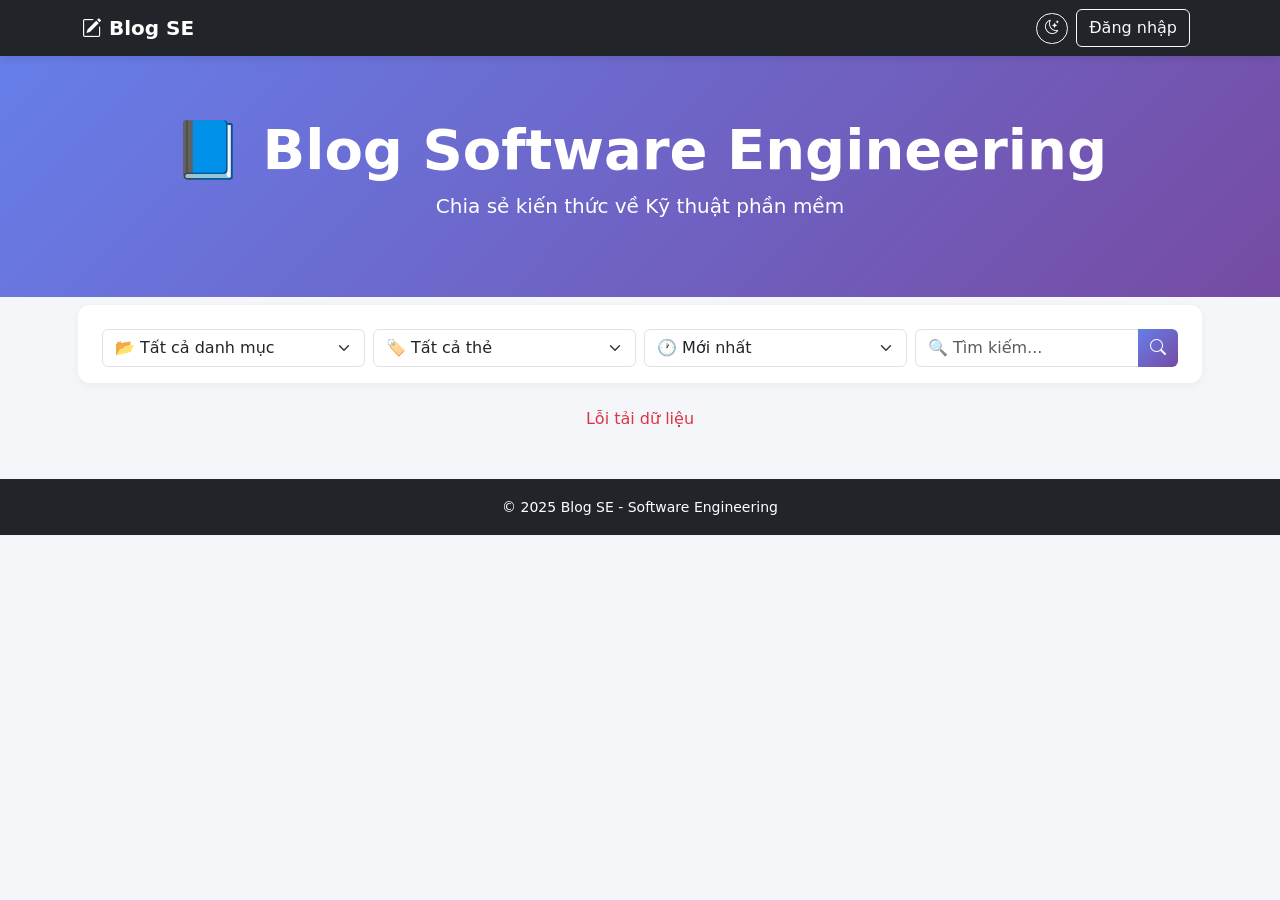
==== src/main/webapp/index.html @ 47fefaf0 "Initial commit" ====
<!DOCTYPE html>
<html lang="vi">

<head>
    <meta charset="UTF-8">
    <meta name="viewport" content="width=device-width, initial-scale=1.0">
    <title>Blog SE - Trang chủ</title>
    <link href="https://cdn.jsdelivr.net/npm/bootstrap@5.3.0/dist/css/bootstrap.min.css" rel="stylesheet">
    <link rel="stylesheet" href="https://cdn.jsdelivr.net/npm/bootstrap-icons@1.10.0/font/bootstrap-icons.css">
    <link rel="stylesheet" href="css/style.css">
</head>

<body>
    <!-- Navbar -->
    <nav class="navbar navbar-expand-lg navbar-dark bg-dark">
        <div class="container">
            <a class="navbar-brand fw-bold" href="index.html"><i class="bi bi-pencil-square"></i> Blog SE</a>
            <div class="d-flex align-items-center">
                <span id="userInfo" class="text-white me-2 d-none"></span>
                <button class="btn btn-outline-light btn-sm me-2" onclick="toggleTheme()"><i
                        class="bi bi-moon-stars"></i></button>
                <a href="#" class="btn btn-outline-light me-2" id="loginBtn"
                    onclick="window.location.href='login.html'">Đăng nhập</a>
                <a href="#" class="btn btn-danger d-none" id="logoutBtn" onclick="logout()">Đăng xuất</a>
                <a href="dashboard.html" class="btn btn-light ms-2 d-none" id="dashboardBtn">Dashboard</a>
            </div>
        </div>
    </nav>

    <!-- Hero -->
    <section class="hero text-center">
        <div class="container">
            <h1 class="display-4 fw-bold">📘 Blog Software Engineering</h1>
            <p class="lead">Chia sẻ kiến thức về Kỹ thuật phần mềm</p>
        </div>
    </section>

    <!-- Bộ lọc -->
    <div class="container mt-3">
        <div class="filter-section row g-2">
            <div class="col-md-3">
                <select id="filterCategory" class="form-select" onchange="loadPosts()">
                    <option value="">📂 Tất cả danh mục</option>
                </select>
            </div>
            <div class="col-md-3">
                <select id="filterTag" class="form-select" onchange="loadPosts()">
                    <option value="">🏷️ Tất cả thẻ</option>
                </select>
            </div>
            <div class="col-md-3">
                <select id="filterSort" class="form-select" onchange="loadPosts()">
                    <option value="newest">🕐 Mới nhất</option>
                    <option value="most_viewed">👁️ Lượt xem</option>
                    <option value="most_liked">❤️ Lượt thích</option>
                    <option value="most_commented">💬 Bình luận</option>
                </select>
            </div>
            <div class="col-md-3">
                <div class="input-group">
                    <input type="text" id="searchInput" class="form-control" placeholder="🔍 Tìm kiếm..."
                        onkeyup="if(event.key==='Enter') loadPosts()">
                    <button class="btn btn-primary" onclick="loadPosts()"><i class="bi bi-search"></i></button>
                </div>
            </div>
        </div>
    </div>

    <!-- Danh sách bài viết -->
    <div class="container mt-4">
        <div id="postList" class="row g-4">
            <div class="col-12 text-center text-muted">Đang tải bài viết...</div>
        </div>
    </div>

    <!-- Footer -->
    <footer class="bg-dark text-white text-center py-3 mt-5">
        <small>&copy; 2025 Blog SE - Software Engineering</small>
    </footer>

    <script src="https://cdn.jsdelivr.net/npm/bootstrap@5.3.0/dist/js/bootstrap.bundle.min.js"></script>
    <script src="js/app.js"></script>
    <script>
        let currentUser = null;

        function updateUI(user) {
            const info = document.getElementById('userInfo');
            const login = document.getElementById('loginBtn');
            const logout = document.getElementById('logoutBtn');
            const dash = document.getElementById('dashboardBtn');
            if (user) {
                info.textContent = '👤 ' + user.fullName;
                info.classList.remove('d-none');
                login.classList.add('d-none');
                logout.classList.remove('d-none');
                dash.classList.remove('d-none');
            } else {
                info.classList.add('d-none');
                login.classList.remove('d-none');
                logout.classList.add('d-none');
                dash.classList.add('d-none');
            }
        }

        async function checkLogin() {
            try {
                const res = await callApi('GET', '/current-user');
                if (res.success) {
                    currentUser = res.user;
                    updateUI(currentUser);
                } else {
                    updateUI(null);
                }
            } catch (e) { updateUI(null); }
        }

        async function loadPosts() {
            const keyword = document.getElementById('searchInput').value.trim();
            const categoryId = document.getElementById('filterCategory').value;
            const tagId = document.getElementById('filterTag').value;
            const sort = document.getElementById('filterSort').value;

            let url = '/posts?action=filter';
            if (keyword) url += '&keyword=' + encodeURIComponent(keyword);
            if (categoryId) url += '&categoryId=' + categoryId;
            if (tagId) url += '&tagId=' + tagId;
            if (sort) url += '&sort=' + sort;

            try {
                const posts = await callApi('GET', url);
                const container = document.getElementById('postList');
                if (!posts || posts.length === 0) {
                    container.innerHTML = '<div class="col-12 text-center text-muted">Chưa có bài viết nào.</div>';
                    return;
                }
                container.innerHTML = posts.map(p => `
                    <div class="col-md-4">
                        <div class="card h-100">
                            <div class="card-body">
                                <span class="badge bg-primary badge-custom">${p.categoryName || 'Chung'}</span>
                                <h5 class="card-title mt-2">${p.title}</h5>
                                <p class="card-text text-muted small">${p.summary || ''}</p>
                                <div class="d-flex justify-content-between align-items-center mt-3">
                                    <div class="post-meta">
                                        <span class="me-2">❤️ ${p.likeCount || 0}</span>
                                        <span>💬 ${p.commentCount || 0}</span>
                                        <span class="ms-2"><i class="bi bi-eye"></i> ${p.viewCount || 0}</span>
                                    </div>
                                    <a href="post-detail.html?id=${p.postId}" target="_blank" class="btn btn-sm btn-outline-primary rounded-pill">Đọc</a>
                                </div>
                            </div>
                            <div class="card-footer bg-transparent text-muted small">
                                <i class="bi bi-person"></i> ${p.authorName} | ${formatDate(p.createdAt)}
                            </div>
                        </div>
                    </div>
                `).join('');
            } catch (err) {
                document.getElementById('postList').innerHTML = '<div class="col-12 text-center text-danger">Lỗi tải dữ liệu</div>';
            }
        }

        async function loadFilters() {
            try {
                const cats = await callApi('GET', '/categories');
                const catSel = document.getElementById('filterCategory');
                if (cats) cats.forEach(c => {
                    const opt = document.createElement('option');
                    opt.value = c.categoryId;
                    opt.textContent = c.categoryName;
                    catSel.appendChild(opt);
                });
                const tags = await callApi('GET', '/tags');
                const tagSel = document.getElementById('filterTag');
                if (tags) tags.forEach(t => {
                    const opt = document.createElement('option');
                    opt.value = t.tagId;
                    opt.textContent = '#' + t.tagName;
                    tagSel.appendChild(opt);
                });
            } catch (e) { console.warn('Filter load error', e); }
        }

        async function logout() {
            await callApi('POST', '/logout');
            currentUser = null;
            updateUI(null);
            window.location.reload();
        }

        document.addEventListener('DOMContentLoaded', function () {
            loadTheme();
            checkLogin();
            loadFilters();
            loadPosts();
        });
    </script>
</body>

</html>
---- src/main/webapp/css/style.css ----
/* ===== RESET & BASE ===== */
* {
    box-sizing: border-box;
    margin: 0;
    padding: 0;
}

body {
    font-family: 'Segoe UI', system-ui, -apple-system, sans-serif;
    background: #f4f6f9;
    color: #1a1a2e;
    transition: background 0.3s ease, color 0.3s ease;
}

a {
    text-decoration: none;
}

/* ===== DARK THEME CẢI TIẾN ===== */
body.dark-theme {
    background: #0d0d1a;
    color: #e8e8e8;
}

body.dark-theme .card,
body.dark-theme .filter-section,
body.dark-theme .sidebar,
body.dark-theme .form-control,
body.dark-theme .list-group-item,
body.dark-theme .modal-content,
body.dark-theme .login-card {
    background: #1a1a2e;
    color: #e8e8e8;
    border-color: #2a2a4a;
}

body.dark-theme .card-footer {
    background: #12121f;
    border-color: #2a2a4a;
}

body.dark-theme .navbar {
    background: #0a0a15 !important;
    border-bottom: 1px solid #2a2a4a;
}

body.dark-theme .text-muted {
    color: #a0a0b8 !important;
}

body.dark-theme .btn-outline-light {
    color: #ccc;
    border-color: #444;
}

body.dark-theme .btn-outline-light:hover {
    background: #333;
    color: #fff;
}

body.dark-theme .table {
    color: #e8e8e8;
}

body.dark-theme .table-striped>tbody>tr:nth-of-type(odd) {
    background: #14142a;
}

body.dark-theme .table-hover>tbody>tr:hover {
    background: #1e1e3a;
}

body.dark-theme .form-control {
    background: #14142a;
    color: #e8e8e8;
    border-color: #2a2a4a;
}

body.dark-theme .form-control:focus {
    background: #1a1a2e;
    border-color: #667eea;
    box-shadow: 0 0 0 0.2rem rgba(102, 126, 234, 0.25);
}

body.dark-theme .nav-link {
    color: #b0b0c8;
}

body.dark-theme .nav-link:hover {
    background: #2a2a4a;
    color: #fff;
}

body.dark-theme .nav-link.active {
    background: #667eea;
    color: white !important;
}

body.dark-theme .dropdown-menu {
    background: #1a1a2e;
    border-color: #2a2a4a;
}

body.dark-theme .dropdown-item {
    color: #e8e8e8;
}

body.dark-theme .dropdown-item:hover {
    background: #2a2a4a;
}

body.dark-theme .border-bottom {
    border-color: #2a2a4a !important;
}

body.dark-theme .comment-box {
    background: #14142a;
}

/* ===== NAVBAR ===== */
.navbar {
    box-shadow: 0 2px 10px rgba(0, 0, 0, 0.1);
}

.navbar-brand {
    font-weight: 700;
}

/* ===== HERO ===== */
.hero {
    background: linear-gradient(135deg, #667eea 0%, #764ba2 100%);
    color: white;
    padding: 60px 0;
}

/* ===== CARDS ===== */
.card {
    transition: transform 0.2s, box-shadow 0.2s;
    border: none;
    border-radius: 12px;
    box-shadow: 0 2px 10px rgba(0, 0, 0, 0.05);
    background: white;
}

.card:hover {
    transform: translateY(-4px);
    box-shadow: 0 8px 25px rgba(0, 0, 0, 0.12);
}

/* ===== FILTER SECTION ===== */
.filter-section {
    background: white;
    padding: 16px 20px;
    border-radius: 12px;
    box-shadow: 0 2px 8px rgba(0, 0, 0, 0.05);
    margin-bottom: 20px;
}

/* ===== SIDEBAR ===== */
.sidebar {
    background: white;
    min-height: 100vh;
    box-shadow: 2px 0 10px rgba(0, 0, 0, 0.05);
    padding: 20px 0;
}

.nav-link {
    border-radius: 8px;
    padding: 10px 16px;
    margin: 2px 12px;
    transition: 0.2s;
    color: #555;
}

.nav-link:hover {
    background: #e9ecef;
    color: #1a1a2e;
}

.nav-link.active {
    background: #667eea;
    color: white !important;
}

/* ===== BUTTONS ===== */
.btn-primary {
    background: linear-gradient(135deg, #667eea, #764ba2);
    border: none;
    transition: all 0.3s;
}

.btn-primary:hover {
    transform: scale(1.02);
    box-shadow: 0 8px 20px rgba(102, 126, 234, 0.4);
}

.btn-outline-primary {
    border-radius: 20px;
}

.btn-sm {
    border-radius: 20px;
}

/* ===== LOGIN CARD ===== */
.login-card {
    background: white;
    border-radius: 24px;
    padding: 48px;
    max-width: 440px;
    margin: 0 auto;
    box-shadow: 0 30px 80px rgba(0, 0, 0, 0.3);
    animation: fadeInUp 0.6s ease;
}

@keyframes fadeInUp {
    from {
        opacity: 0;
        transform: translateY(30px);
    }

    to {
        opacity: 1;
        transform: translateY(0);
    }
}

/* ===== BADGE ===== */
.badge-custom {
    font-size: 0.7rem;
    padding: 0.4rem 0.8rem;
}

/* ===== POST META ===== */
.post-meta {
    font-size: 0.85rem;
    color: #6c757d;
}

/* ===== COMMENTS ===== */
.comment-box {
    background: #f1f3f5;
    border-radius: 12px;
    padding: 12px 16px;
    margin-bottom: 8px;
}

/* ===== LIKE BUTTON ===== */
.like-btn {
    cursor: pointer;
    transition: 0.2s;
    border-radius: 30px;
}

.like-btn:hover {
    transform: scale(1.05);
}

/* ===== TOAST ===== */
.toast-container {
    position: fixed;
    bottom: 20px;
    right: 20px;
    z-index: 9999;
}

/* ===== RESPONSIVE ===== */
@media (max-width: 768px) {
    .sidebar {
        min-height: auto;
    }

    .login-card {
        padding: 30px;
        margin: 20px;
    }

    .hero {
        padding: 40px 0;
    }
}
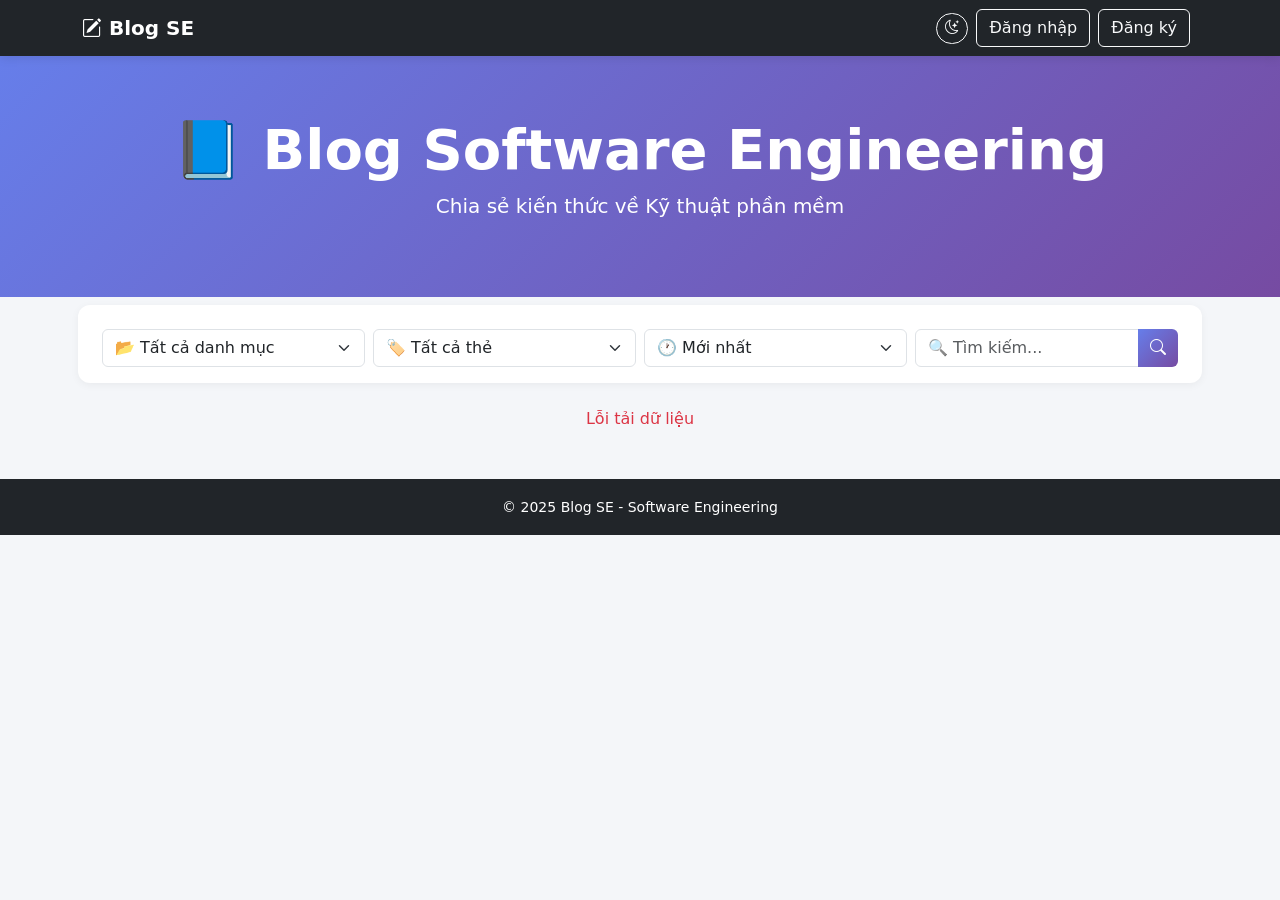
==== commit 1f3c7493: "Sửa lỗi" ====
--- a/src/main/webapp/index.html
+++ b/src/main/webapp/index.html
@@ -21,6 +21,8 @@
                         class="bi bi-moon-stars"></i></button>
                 <a href="#" class="btn btn-outline-light me-2" id="loginBtn"
                     onclick="window.location.href='login.html'">Đăng nhập</a>
+                <a href="#" class="btn btn-outline-light me-2" id="registerBtn"
+                    onclick="window.location.href='register.html'">Đăng ký</a>
                 <a href="#" class="btn btn-danger d-none" id="logoutBtn" onclick="logout()">Đăng xuất</a>
                 <a href="dashboard.html" class="btn btn-light ms-2 d-none" id="dashboardBtn">Dashboard</a>
             </div>
@@ -86,17 +88,20 @@
         function updateUI(user) {
             const info = document.getElementById('userInfo');
             const login = document.getElementById('loginBtn');
+            const register = document.getElementById('registerBtn');
             const logout = document.getElementById('logoutBtn');
             const dash = document.getElementById('dashboardBtn');
             if (user) {
                 info.textContent = '👤 ' + user.fullName;
                 info.classList.remove('d-none');
                 login.classList.add('d-none');
+                if (register) register.classList.add('d-none');
                 logout.classList.remove('d-none');
                 dash.classList.remove('d-none');
             } else {
                 info.classList.add('d-none');
                 login.classList.remove('d-none');
+                if (register) register.classList.remove('d-none');
                 logout.classList.add('d-none');
                 dash.classList.add('d-none');
             }
--- a/src/main/webapp/css/style.css
+++ b/src/main/webapp/css/style.css
@@ -16,32 +16,56 @@
     text-decoration: none;
 }
 
+/* ===== VARIABLES (áp dụng cho theme) ===== */
+:root {
+    --primary-color: #667eea;
+    --bg-color: #f4f6f9;
+    --text-color: #1a1a2e;
+    --card-bg: #ffffff;
+    --border-color: #e0e0e0;
+    --input-bg: #ffffff;
+    --nav-bg: #1a1a2e;
+    --hover-bg: #e9ecef;
+}
+
+body.dark-theme {
+    --bg-color: #0d0d1a;
+    --text-color: #e8e8e8;
+    --card-bg: #1a1a2e;
+    --border-color: #2a2a4a;
+    --input-bg: #14142a;
+    --hover-bg: #2a2a4a;
+    --nav-bg: #0a0a15;
+}
+
+body {
+    background: var(--bg-color);
+    color: var(--text-color);
+}
+
 /* ===== DARK THEME CẢI TIẾN ===== */
-body.dark-theme {
-    background: #0d0d1a;
-    color: #e8e8e8;
-}
-
 body.dark-theme .card,
 body.dark-theme .filter-section,
 body.dark-theme .sidebar,
 body.dark-theme .form-control,
 body.dark-theme .list-group-item,
 body.dark-theme .modal-content,
-body.dark-theme .login-card {
-    background: #1a1a2e;
-    color: #e8e8e8;
-    border-color: #2a2a4a;
+body.dark-theme .login-card,
+body.dark-theme .comment-box,
+body.dark-theme .dropdown-menu {
+    background: var(--card-bg);
+    color: var(--text-color);
+    border-color: var(--border-color);
 }
 
 body.dark-theme .card-footer {
     background: #12121f;
-    border-color: #2a2a4a;
+    border-color: var(--border-color);
 }
 
 body.dark-theme .navbar {
-    background: #0a0a15 !important;
-    border-bottom: 1px solid #2a2a4a;
+    background: var(--nav-bg) !important;
+    border-bottom: 1px solid var(--border-color);
 }
 
 body.dark-theme .text-muted {
@@ -59,7 +83,7 @@
 }
 
 body.dark-theme .table {
-    color: #e8e8e8;
+    color: var(--text-color);
 }
 
 body.dark-theme .table-striped>tbody>tr:nth-of-type(odd) {
@@ -71,14 +95,14 @@
 }
 
 body.dark-theme .form-control {
-    background: #14142a;
-    color: #e8e8e8;
-    border-color: #2a2a4a;
+    background: var(--input-bg);
+    color: var(--text-color);
+    border-color: var(--border-color);
 }
 
 body.dark-theme .form-control:focus {
     background: #1a1a2e;
-    border-color: #667eea;
+    border-color: var(--primary-color);
     box-shadow: 0 0 0 0.2rem rgba(102, 126, 234, 0.25);
 }
 
@@ -87,30 +111,25 @@
 }
 
 body.dark-theme .nav-link:hover {
-    background: #2a2a4a;
+    background: var(--hover-bg);
     color: #fff;
 }
 
 body.dark-theme .nav-link.active {
-    background: #667eea;
+    background: var(--primary-color);
     color: white !important;
 }
 
-body.dark-theme .dropdown-menu {
-    background: #1a1a2e;
-    border-color: #2a2a4a;
-}
-
 body.dark-theme .dropdown-item {
-    color: #e8e8e8;
+    color: var(--text-color);
 }
 
 body.dark-theme .dropdown-item:hover {
-    background: #2a2a4a;
+    background: var(--hover-bg);
 }
 
 body.dark-theme .border-bottom {
-    border-color: #2a2a4a !important;
+    border-color: var(--border-color) !important;
 }
 
 body.dark-theme .comment-box {
@@ -128,7 +147,7 @@
 
 /* ===== HERO ===== */
 .hero {
-    background: linear-gradient(135deg, #667eea 0%, #764ba2 100%);
+    background: linear-gradient(135deg, var(--primary-color) 0%, #764ba2 100%);
     color: white;
     padding: 60px 0;
 }
@@ -139,7 +158,8 @@
     border: none;
     border-radius: 12px;
     box-shadow: 0 2px 10px rgba(0, 0, 0, 0.05);
-    background: white;
+    background: var(--card-bg);
+    color: var(--text-color);
 }
 
 .card:hover {
@@ -149,7 +169,7 @@
 
 /* ===== FILTER SECTION ===== */
 .filter-section {
-    background: white;
+    background: var(--card-bg);
     padding: 16px 20px;
     border-radius: 12px;
     box-shadow: 0 2px 8px rgba(0, 0, 0, 0.05);
@@ -158,7 +178,7 @@
 
 /* ===== SIDEBAR ===== */
 .sidebar {
-    background: white;
+    background: var(--card-bg);
     min-height: 100vh;
     box-shadow: 2px 0 10px rgba(0, 0, 0, 0.05);
     padding: 20px 0;
@@ -169,24 +189,25 @@
     padding: 10px 16px;
     margin: 2px 12px;
     transition: 0.2s;
-    color: #555;
+    color: var(--text-color);
 }
 
 .nav-link:hover {
-    background: #e9ecef;
-    color: #1a1a2e;
+    background: var(--hover-bg);
+    color: var(--text-color);
 }
 
 .nav-link.active {
-    background: #667eea;
+    background: var(--primary-color);
     color: white !important;
 }
 
 /* ===== BUTTONS ===== */
 .btn-primary {
-    background: linear-gradient(135deg, #667eea, #764ba2);
+    background: linear-gradient(135deg, var(--primary-color), #764ba2);
     border: none;
     transition: all 0.3s;
+    color: white;
 }
 
 .btn-primary:hover {
@@ -204,13 +225,14 @@
 
 /* ===== LOGIN CARD ===== */
 .login-card {
-    background: white;
+    background: var(--card-bg);
     border-radius: 24px;
     padding: 48px;
     max-width: 440px;
     margin: 0 auto;
     box-shadow: 0 30px 80px rgba(0, 0, 0, 0.3);
     animation: fadeInUp 0.6s ease;
+    color: var(--text-color);
 }
 
 @keyframes fadeInUp {
@@ -239,10 +261,17 @@
 
 /* ===== COMMENTS ===== */
 .comment-box {
-    background: #f1f3f5;
+    background: var(--card-bg);
     border-radius: 12px;
     padding: 12px 16px;
     margin-bottom: 8px;
+    border: 1px solid var(--border-color);
+}
+
+.comment-reply {
+    margin-left: 40px;
+    border-left: 3px solid var(--primary-color);
+    padding-left: 16px;
 }
 
 /* ===== LIKE BUTTON ===== */
@@ -278,4 +307,42 @@
     .hero {
         padding: 40px 0;
     }
+
+    .comment-reply {
+        margin-left: 20px;
+        padding-left: 12px;
+    }
+}
+
+/* ===== VIDEO/IMAGE CONTAINER ===== */
+.media-container {
+    max-width: 100%;
+    border-radius: 12px;
+    overflow: hidden;
+    margin: 12px 0;
+}
+
+.media-container img {
+    max-width: 100%;
+    height: auto;
+    border-radius: 12px;
+}
+
+.media-container iframe {
+    width: 100%;
+    height: 400px;
+    border-radius: 12px;
+    border: none;
+}
+
+/* ===== DARK THEME MEDIA ===== */
+body.dark-theme .media-container iframe {
+    background: #1a1a2e;
+}
+
+/* ===== COMMENTS COUNT ===== */
+.comment-count {
+    font-size: 0.85rem;
+    color: #6c757d;
+    margin-left: 8px;
 }
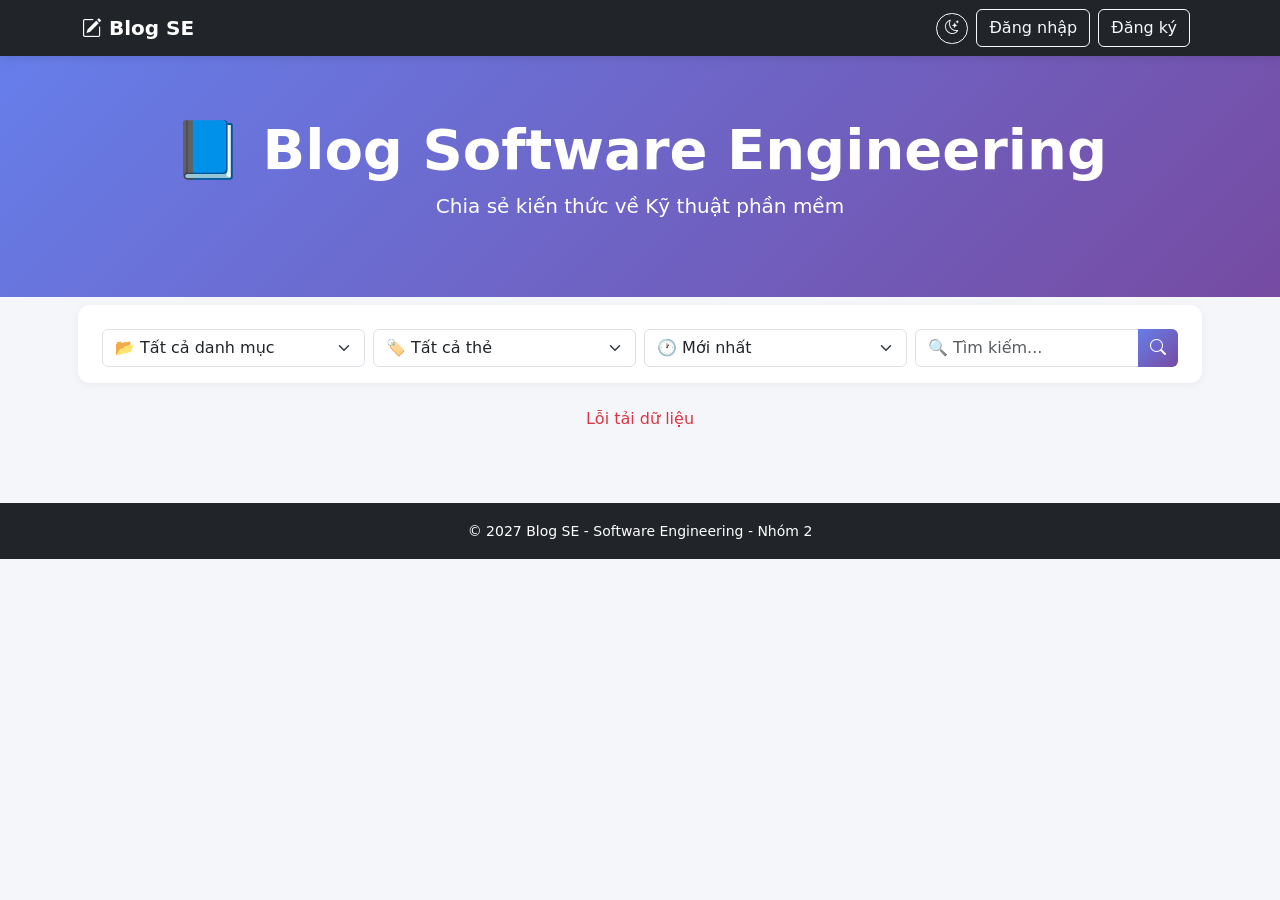
==== commit 500ea31a: "Sửa lại logic dao diện" ====
--- a/src/main/webapp/index.html
+++ b/src/main/webapp/index.html
@@ -16,15 +16,17 @@
         <div class="container">
             <a class="navbar-brand fw-bold" href="index.html"><i class="bi bi-pencil-square"></i> Blog SE</a>
             <div class="d-flex align-items-center">
+                <img id="avatarImg" src="https://ui-avatars.com/api/?name=User&background=667eea&color=fff&size=32"
+                    class="rounded-circle me-2" style="width:32px;height:32px;object-fit:cover;display:none;">
                 <span id="userInfo" class="text-white me-2 d-none"></span>
                 <button class="btn btn-outline-light btn-sm me-2" onclick="toggleTheme()"><i
                         class="bi bi-moon-stars"></i></button>
-                <a href="#" class="btn btn-outline-light me-2" id="loginBtn"
+                <a href="#" id="loginBtn" class="btn btn-outline-light me-2"
                     onclick="window.location.href='login.html'">Đăng nhập</a>
-                <a href="#" class="btn btn-outline-light me-2" id="registerBtn"
+                <a href="#" id="registerBtn" class="btn btn-outline-light me-2"
                     onclick="window.location.href='register.html'">Đăng ký</a>
-                <a href="#" class="btn btn-danger d-none" id="logoutBtn" onclick="logout()">Đăng xuất</a>
-                <a href="dashboard.html" class="btn btn-light ms-2 d-none" id="dashboardBtn">Dashboard</a>
+                <a href="#" id="logoutBtn" class="btn btn-danger d-none" onclick="logout()">Đăng xuất</a>
+                <a href="dashboard.html" id="dashboardBtn" class="btn btn-light ms-2 d-none">Dashboard</a>
             </div>
         </div>
     </nav>
@@ -41,17 +43,17 @@
     <div class="container mt-3">
         <div class="filter-section row g-2">
             <div class="col-md-3">
-                <select id="filterCategory" class="form-select" onchange="loadPosts()">
+                <select id="filterCategory" class="form-select" onchange="loadPosts(1)">
                     <option value="">📂 Tất cả danh mục</option>
                 </select>
             </div>
             <div class="col-md-3">
-                <select id="filterTag" class="form-select" onchange="loadPosts()">
+                <select id="filterTag" class="form-select" onchange="loadPosts(1)">
                     <option value="">🏷️ Tất cả thẻ</option>
                 </select>
             </div>
             <div class="col-md-3">
-                <select id="filterSort" class="form-select" onchange="loadPosts()">
+                <select id="filterSort" class="form-select" onchange="loadPosts(1)">
                     <option value="newest">🕐 Mới nhất</option>
                     <option value="most_viewed">👁️ Lượt xem</option>
                     <option value="most_liked">❤️ Lượt thích</option>
@@ -61,8 +63,8 @@
             <div class="col-md-3">
                 <div class="input-group">
                     <input type="text" id="searchInput" class="form-control" placeholder="🔍 Tìm kiếm..."
-                        onkeyup="if(event.key==='Enter') loadPosts()">
-                    <button class="btn btn-primary" onclick="loadPosts()"><i class="bi bi-search"></i></button>
+                        onkeyup="if(event.key==='Enter') loadPosts(1)">
+                    <button class="btn btn-primary" onclick="loadPosts(1)"><i class="bi bi-search"></i></button>
                 </div>
             </div>
         </div>
@@ -73,39 +75,21 @@
         <div id="postList" class="row g-4">
             <div class="col-12 text-center text-muted">Đang tải bài viết...</div>
         </div>
+        <!-- Phân trang -->
+        <div id="paginationContainer" class="d-flex justify-content-center mt-4"></div>
     </div>
 
     <!-- Footer -->
     <footer class="bg-dark text-white text-center py-3 mt-5">
-        <small>&copy; 2025 Blog SE - Software Engineering</small>
+        <small>&copy; 2027 Blog SE - Software Engineering - Nhóm 2</small>
     </footer>
 
     <script src="https://cdn.jsdelivr.net/npm/bootstrap@5.3.0/dist/js/bootstrap.bundle.min.js"></script>
     <script src="js/app.js"></script>
     <script>
         let currentUser = null;
-
-        function updateUI(user) {
-            const info = document.getElementById('userInfo');
-            const login = document.getElementById('loginBtn');
-            const register = document.getElementById('registerBtn');
-            const logout = document.getElementById('logoutBtn');
-            const dash = document.getElementById('dashboardBtn');
-            if (user) {
-                info.textContent = '👤 ' + user.fullName;
-                info.classList.remove('d-none');
-                login.classList.add('d-none');
-                if (register) register.classList.add('d-none');
-                logout.classList.remove('d-none');
-                dash.classList.remove('d-none');
-            } else {
-                info.classList.add('d-none');
-                login.classList.remove('d-none');
-                if (register) register.classList.remove('d-none');
-                logout.classList.add('d-none');
-                dash.classList.add('d-none');
-            }
-        }
+        let currentPage = 1;
+        const limit = 9;
 
         async function checkLogin() {
             try {
@@ -119,47 +103,68 @@
             } catch (e) { updateUI(null); }
         }
 
-        async function loadPosts() {
+        async function loadPosts(page = 1) {
+            currentPage = page;
             const keyword = document.getElementById('searchInput').value.trim();
             const categoryId = document.getElementById('filterCategory').value;
             const tagId = document.getElementById('filterTag').value;
             const sort = document.getElementById('filterSort').value;
 
-            let url = '/posts?action=filter';
+            let url = '/posts?action=filter&page=' + page + '&limit=' + limit;
             if (keyword) url += '&keyword=' + encodeURIComponent(keyword);
             if (categoryId) url += '&categoryId=' + categoryId;
             if (tagId) url += '&tagId=' + tagId;
             if (sort) url += '&sort=' + sort;
 
             try {
-                const posts = await callApi('GET', url);
+                const result = await callApi('GET', url);
+                const posts = result.posts || [];
+                const total = result.total || 0;
+                const totalPages = result.totalPages || 1;
+
                 const container = document.getElementById('postList');
-                if (!posts || posts.length === 0) {
+                if (posts.length === 0) {
                     container.innerHTML = '<div class="col-12 text-center text-muted">Chưa có bài viết nào.</div>';
-                    return;
+                } else {
+                    container.innerHTML = posts.map(p => `
+                        <div class="col-md-4">
+                            <a href="post-detail.html?id=${p.postId}" class="text-decoration-none text-dark">
+                                <div class="card h-100">
+                                    <div class="card-body">
+                                        <span class="badge bg-primary badge-custom">${p.categoryName || 'Chung'}</span>
+                                        <h5 class="card-title mt-2">${p.title}</h5>
+                                        <p class="card-text text-muted small">${p.summary || ''}</p>
+                                        <div class="d-flex justify-content-between align-items-center mt-3">
+                                            <div class="post-meta">
+                                                <span class="me-2">❤️ ${p.likeCount || 0}</span>
+                                                <span>💬 ${p.commentCount || 0}</span>
+                                                <span class="ms-2"><i class="bi bi-eye"></i> ${p.viewCount || 0}</span>
+                                            </div>
+                                        </div>
+                                    </div>
+                                    <div class="card-footer bg-transparent text-muted small">
+                                        <i class="bi bi-person"></i> ${p.authorName} | ${formatDate(p.createdAt)}
+                                    </div>
+                                </div>
+                            </a>
+                        </div>
+                    `).join('');
                 }
-                container.innerHTML = posts.map(p => `
-                    <div class="col-md-4">
-                        <div class="card h-100">
-                            <div class="card-body">
-                                <span class="badge bg-primary badge-custom">${p.categoryName || 'Chung'}</span>
-                                <h5 class="card-title mt-2">${p.title}</h5>
-                                <p class="card-text text-muted small">${p.summary || ''}</p>
-                                <div class="d-flex justify-content-between align-items-center mt-3">
-                                    <div class="post-meta">
-                                        <span class="me-2">❤️ ${p.likeCount || 0}</span>
-                                        <span>💬 ${p.commentCount || 0}</span>
-                                        <span class="ms-2"><i class="bi bi-eye"></i> ${p.viewCount || 0}</span>
-                                    </div>
-                                    <a href="post-detail.html?id=${p.postId}" target="_blank" class="btn btn-sm btn-outline-primary rounded-pill">Đọc</a>
-                                </div>
-                            </div>
-                            <div class="card-footer bg-transparent text-muted small">
-                                <i class="bi bi-person"></i> ${p.authorName} | ${formatDate(p.createdAt)}
-                            </div>
-                        </div>
-                    </div>
-                `).join('');
+
+                // Phân trang
+                const pagination = document.getElementById('paginationContainer');
+                if (totalPages > 1) {
+                    let html = '<ul class="pagination">';
+                    html += `<li class="page-item ${page <= 1 ? 'disabled' : ''}"><a class="page-link" href="#" onclick="loadPosts(${page - 1}); return false;">«</a></li>`;
+                    for (let i = 1; i <= totalPages; i++) {
+                        html += `<li class="page-item ${i === page ? 'active' : ''}"><a class="page-link" href="#" onclick="loadPosts(${i}); return false;">${i}</a></li>`;
+                    }
+                    html += `<li class="page-item ${page >= totalPages ? 'disabled' : ''}"><a class="page-link" href="#" onclick="loadPosts(${page + 1}); return false;">»</a></li>`;
+                    html += '</ul>';
+                    pagination.innerHTML = html;
+                } else {
+                    pagination.innerHTML = '';
+                }
             } catch (err) {
                 document.getElementById('postList').innerHTML = '<div class="col-12 text-center text-danger">Lỗi tải dữ liệu</div>';
             }
@@ -195,9 +200,10 @@
 
         document.addEventListener('DOMContentLoaded', function () {
             loadTheme();
+            applyGlobalSettings();
             checkLogin();
             loadFilters();
-            loadPosts();
+            loadPosts(1);
         });
     </script>
 </body>
--- a/src/main/webapp/css/style.css
+++ b/src/main/webapp/css/style.css
@@ -7,8 +7,8 @@
 
 body {
     font-family: 'Segoe UI', system-ui, -apple-system, sans-serif;
-    background: #f4f6f9;
-    color: #1a1a2e;
+    background: var(--bg-body, #f4f6f9);
+    color: var(--text-color, #1a1a2e);
     transition: background 0.3s ease, color 0.3s ease;
 }
 
@@ -16,10 +16,10 @@
     text-decoration: none;
 }
 
-/* ===== VARIABLES (áp dụng cho theme) ===== */
+/* ===== VARIABLES ===== */
 :root {
     --primary-color: #667eea;
-    --bg-color: #f4f6f9;
+    --bg-body: #f4f6f9;
     --text-color: #1a1a2e;
     --card-bg: #ffffff;
     --border-color: #e0e0e0;
@@ -29,17 +29,18 @@
 }
 
 body.dark-theme {
-    --bg-color: #0d0d1a;
+    --bg-body: #0d0d1a;
     --text-color: #e8e8e8;
     --card-bg: #1a1a2e;
     --border-color: #2a2a4a;
-    --input-bg: #14142a;
+    --input-bg: #ffffff;
+    /* Đảm bảo input luôn sáng ngay cả dark mode */
+    --nav-bg: #0a0a15;
     --hover-bg: #2a2a4a;
-    --nav-bg: #0a0a15;
 }
 
 body {
-    background: var(--bg-color);
+    background: var(--bg-body);
     color: var(--text-color);
 }
 
@@ -47,7 +48,6 @@
 body.dark-theme .card,
 body.dark-theme .filter-section,
 body.dark-theme .sidebar,
-body.dark-theme .form-control,
 body.dark-theme .list-group-item,
 body.dark-theme .modal-content,
 body.dark-theme .login-card,
@@ -58,6 +58,20 @@
     border-color: var(--border-color);
 }
 
+body.dark-theme .form-control {
+    background: var(--input-bg);
+    color: #1a1a2e;
+    /* Màu chữ tối để đọc trên nền trắng */
+    border-color: var(--border-color);
+}
+
+body.dark-theme .form-control:focus {
+    background: var(--input-bg);
+    color: #1a1a2e;
+    border-color: var(--primary-color);
+    box-shadow: 0 0 0 0.2rem rgba(102, 126, 234, 0.25);
+}
+
 body.dark-theme .card-footer {
     background: #12121f;
     border-color: var(--border-color);
@@ -92,18 +106,6 @@
 
 body.dark-theme .table-hover>tbody>tr:hover {
     background: #1e1e3a;
-}
-
-body.dark-theme .form-control {
-    background: var(--input-bg);
-    color: var(--text-color);
-    border-color: var(--border-color);
-}
-
-body.dark-theme .form-control:focus {
-    background: #1a1a2e;
-    border-color: var(--primary-color);
-    box-shadow: 0 0 0 0.2rem rgba(102, 126, 234, 0.25);
 }
 
 body.dark-theme .nav-link {
@@ -345,4 +347,21 @@
     font-size: 0.85rem;
     color: #6c757d;
     margin-left: 8px;
+}
+
+/* ===== AVATAR UPLOAD ===== */
+#avatarForm input[type="file"] {
+    font-size: 0.8rem;
+    padding: 4px;
+}
+
+#avatarForm .btn-sm {
+    font-size: 0.8rem;
+}
+
+/* ===== DROPDOWN ROLE ===== */
+select.form-select-sm {
+    font-size: 0.8rem;
+    padding: 2px 6px;
+    height: 30px;
 }
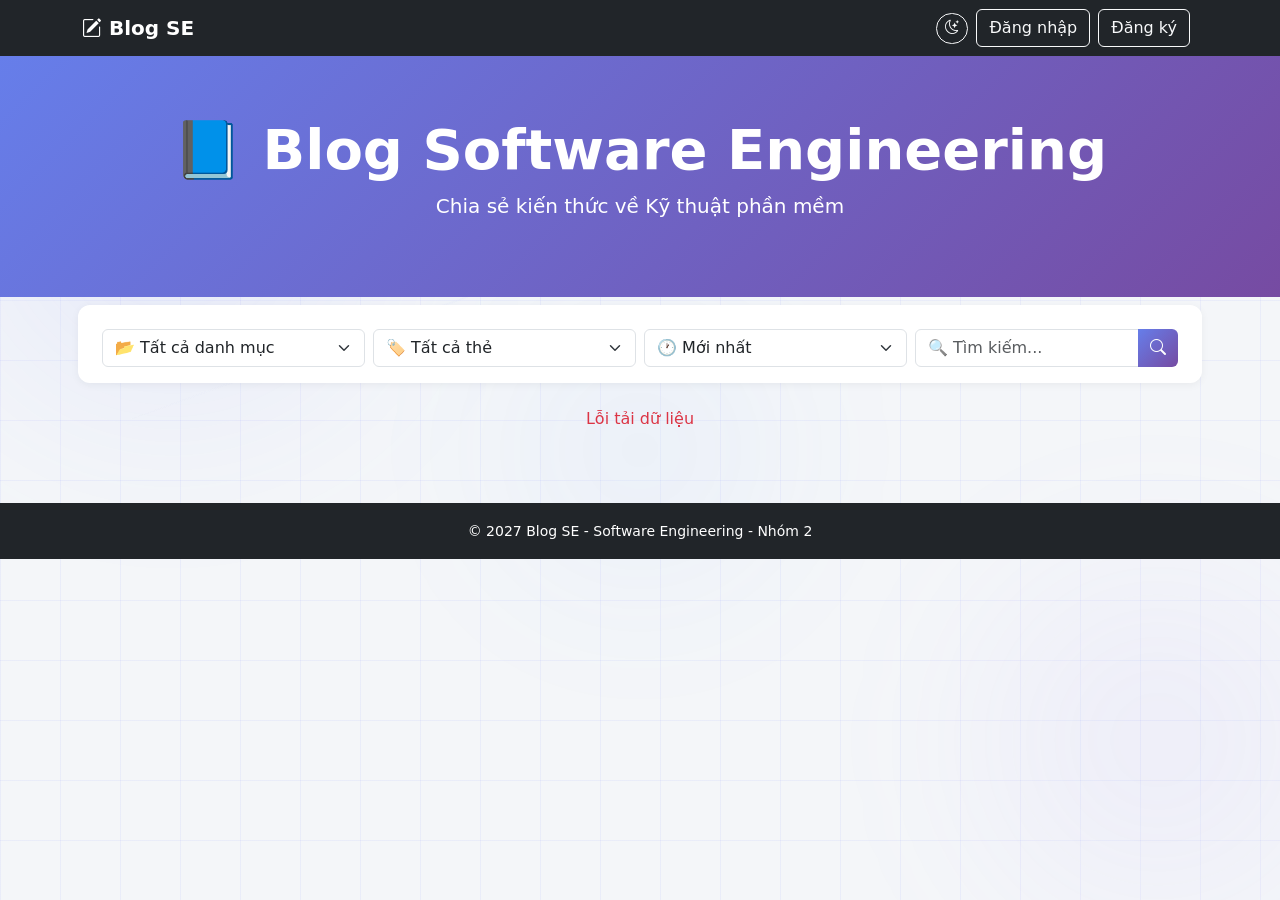
==== commit 8cf1fe7e: "Hot fix" ====
--- a/src/main/webapp/index.html
+++ b/src/main/webapp/index.html
@@ -27,15 +27,49 @@
                     onclick="window.location.href='register.html'">Đăng ký</a>
                 <a href="#" id="logoutBtn" class="btn btn-danger d-none" onclick="logout()">Đăng xuất</a>
                 <a href="dashboard.html" id="dashboardBtn" class="btn btn-light ms-2 d-none">Dashboard</a>
+                <a href="#" id="bookmarkBtn" class="btn btn-outline-light ms-2 d-none" onclick="loadBookmarks()"><i
+                        class="bi bi-bookmark"></i> Bài đã lưu</a>
+                <a href="#" id="supportBtn" class="btn btn-outline-light ms-2 d-none" data-bs-toggle="modal"
+                    data-bs-target="#supportModal"><i class="bi bi-headset"></i> Hỗ trợ</a>
             </div>
         </div>
     </nav>
+
+    <!-- Modal Hỗ trợ -->
+    <div class="modal fade" id="supportModal" tabindex="-1">
+        <div class="modal-dialog">
+            <div class="modal-content">
+                <div class="modal-header">
+                    <h5 class="modal-title">💬 Hỗ trợ</h5>
+                    <button type="button" class="btn-close" data-bs-dismiss="modal"></button>
+                </div>
+                <div class="modal-body">
+                    <form id="supportForm">
+                        <div class="mb-3">
+                            <label class="form-label">Nội dung</label>
+                            <textarea id="supportMessage" class="form-control" rows="4" placeholder="Nhập tin nhắn..."
+                                required></textarea>
+                        </div>
+                        <button type="submit" class="btn btn-primary">Gửi</button>
+                    </form>
+                </div>
+            </div>
+        </div>
+    </div>
 
     <!-- Hero -->
     <section class="hero text-center">
-        <div class="container">
-            <h1 class="display-4 fw-bold">📘 Blog Software Engineering</h1>
-            <p class="lead">Chia sẻ kiến thức về Kỹ thuật phần mềm</p>
+
+        <!-- Changelog / Add HDR Block - 02/08/2026 -->
+            <div class="container position-relative" style="z-index:2;">
+                <h1 class="display-4 fw-bold">📘 Blog Software Engineering</h1>
+                <p class="lead">
+                    Chia sẻ kiến thức về 
+                    <span class="hdr-block">Kỹ thuật phần mềm</span>
+                </p>
+            </div>
+        </section>
+
         </div>
     </section>
 
@@ -151,7 +185,6 @@
                     `).join('');
                 }
 
-                // Phân trang
                 const pagination = document.getElementById('paginationContainer');
                 if (totalPages > 1) {
                     let html = '<ul class="pagination">';
@@ -167,6 +200,39 @@
                 }
             } catch (err) {
                 document.getElementById('postList').innerHTML = '<div class="col-12 text-center text-danger">Lỗi tải dữ liệu</div>';
+            }
+        }
+
+        async function loadBookmarks() {
+            const posts = await callApi('GET', '/bookmarks?action=list');
+            const container = document.getElementById('postList');
+            document.getElementById('paginationContainer').innerHTML = '';
+            if (!posts || posts.length === 0) {
+                container.innerHTML = '<div class="col-12 text-center text-muted">Chưa có bài viết nào được lưu.</div>';
+            } else {
+                container.innerHTML = posts.map(p => `
+                    <div class="col-md-4">
+                        <a href="post-detail.html?id=${p.postId}" class="text-decoration-none text-dark">
+                            <div class="card h-100">
+                                <div class="card-body">
+                                    <span class="badge bg-primary badge-custom">${p.categoryName || 'Chung'}</span>
+                                    <h5 class="card-title mt-2">${p.title}</h5>
+                                    <p class="card-text text-muted small">${p.summary || ''}</p>
+                                    <div class="d-flex justify-content-between align-items-center mt-3">
+                                        <div class="post-meta">
+                                            <span class="me-2">❤️ ${p.likeCount || 0}</span>
+                                            <span>💬 ${p.commentCount || 0}</span>
+                                            <span class="ms-2"><i class="bi bi-eye"></i> ${p.viewCount || 0}</span>
+                                        </div>
+                                    </div>
+                                </div>
+                                <div class="card-footer bg-transparent text-muted small">
+                                    <i class="bi bi-person"></i> ${p.authorName} | ${formatDate(p.createdAt)}
+                                </div>
+                            </div>
+                        </a>
+                    </div>
+                `).join('');
             }
         }
 
@@ -191,6 +257,28 @@
             } catch (e) { console.warn('Filter load error', e); }
         }
 
+        // ---- Hỗ trợ ----
+        document.getElementById('supportForm').addEventListener('submit', async function (e) {
+            e.preventDefault();
+            const message = document.getElementById('supportMessage').value.trim();
+            if (!message) {
+                showToast('Vui lòng nhập nội dung', 'danger');
+                return;
+            }
+            try {
+                const result = await callApi('POST', '/support', { message });
+                if (result.success) {
+                    showToast('Đã gửi tin nhắn hỗ trợ', 'success');
+                    document.getElementById('supportMessage').value = '';
+                    bootstrap.Modal.getInstance(document.getElementById('supportModal')).hide();
+                } else {
+                    showToast(result.message || 'Lỗi gửi', 'danger');
+                }
+            } catch (e) {
+                showToast('Lỗi kết nối', 'danger');
+            }
+        });
+
         async function logout() {
             await callApi('POST', '/logout');
             currentUser = null;
--- a/src/main/webapp/css/style.css
+++ b/src/main/webapp/css/style.css
@@ -364,4 +364,139 @@
     font-size: 0.8rem;
     padding: 2px 6px;
     height: 30px;
-}+}
+
+
+/* Changelog: Nâng cấp giao diện -- 08/02/2026*/
+/* ===== ANIMATED BACKGROUND (áp dụng cho mọi trang) ===== */
+.bg-layer {
+    position: fixed;
+    inset: 0;
+    z-index: 0;
+    pointer-events: none;
+    overflow: hidden;
+}
+
+/* Các khối tròn gradient */
+.bg-layer .gradient-orb {
+    position: absolute;
+    border-radius: 50%;
+    filter: blur(80px);
+    opacity: 0.5;
+    animation: orbFloat 20s ease-in-out infinite alternate;
+}
+.bg-layer .gradient-orb:nth-child(1) {
+    width: 600px;
+    height: 600px;
+    background: radial-gradient(circle, rgba(108, 124, 255, 0.25), transparent 70%);
+    top: -10%;
+    left: -10%;
+    animation-duration: 25s;
+}
+.bg-layer .gradient-orb:nth-child(2) {
+    width: 500px;
+    height: 500px;
+    background: radial-gradient(circle, rgba(167, 139, 250, 0.2), transparent 70%);
+    bottom: -10%;
+    right: -10%;
+    animation-duration: 30s;
+    animation-delay: -5s;
+}
+.bg-layer .gradient-orb:nth-child(3) {
+    width: 400px;
+    height: 400px;
+    background: radial-gradient(circle, rgba(59, 130, 246, 0.15), transparent 70%);
+    top: 50%;
+    left: 50%;
+    transform: translate(-50%, -50%);
+    animation-duration: 35s;
+    animation-delay: -10s;
+}
+@keyframes orbFloat {
+    0% { transform: translate(0, 0) scale(1); }
+    33% { transform: translate(40px, -30px) scale(1.1); }
+    66% { transform: translate(-20px, 40px) scale(0.9); }
+    100% { transform: translate(30px, -10px) scale(1.05); }
+}
+
+/* Lưới (grid) */
+.bg-layer .grid-lines {
+    position: absolute;
+    inset: 0;
+    background-image:
+        linear-gradient(rgba(108, 124, 255, 0.07) 1px, transparent 1px),
+        linear-gradient(90deg, rgba(108, 124, 255, 0.07) 1px, transparent 1px);
+    background-size: 60px 60px;
+}
+
+/* Hạt sáng (sparkle) */
+.bg-layer .sparkle {
+    position: absolute;
+    width: 4px;
+    height: 4px;
+    background: #fff;
+    border-radius: 50%;
+    box-shadow: 0 0 6px 2px rgba(108, 124, 255, 0.3);
+    animation: sparkleFloat 15s linear infinite;
+    opacity: 0;
+}
+.bg-layer .sparkle:nth-child(5) { left: 10%; top: 20%; animation-duration: 18s; animation-delay: 0s; }
+.bg-layer .sparkle:nth-child(6) { left: 80%; top: 60%; animation-duration: 22s; animation-delay: -4s; }
+.bg-layer .sparkle:nth-child(7) { left: 30%; top: 80%; animation-duration: 20s; animation-delay: -8s; }
+.bg-layer .sparkle:nth-child(8) { left: 60%; top: 10%; animation-duration: 25s; animation-delay: -12s; }
+@keyframes sparkleFloat {
+    0% { transform: translateY(0) scale(0); opacity: 0; }
+    10% { opacity: 1; transform: translateY(20px) scale(1); }
+    90% { opacity: 1; transform: translateY(calc(100vh - 100px)) scale(1); }
+    100% { opacity: 0; transform: translateY(100vh) scale(0); }
+}
+
+/* Vệt sáng (light sweep) */
+.bg-layer .light-sweep {
+    position: absolute;
+    width: 200%;
+    height: 2px;
+    background: linear-gradient(90deg, transparent, rgba(108, 124, 255, 0.15), transparent);
+    transform: rotate(-20deg);
+    animation: lightSweep 12s linear infinite;
+    opacity: 0.3;
+}
+.bg-layer .light-sweep:nth-child(9) { top: 20%; animation-duration: 15s; animation-delay: -3s; }
+.bg-layer .light-sweep:nth-child(10) { top: 60%; animation-duration: 18s; animation-delay: -8s; }
+@keyframes lightSweep {
+    0% { transform: translateX(-100%) rotate(-20deg); opacity: 0; }
+    10% { opacity: 0.4; }
+    90% { opacity: 0.4; }
+    100% { transform: translateX(100%) rotate(-20deg); opacity: 0; }
+}
+
+/* Điều chỉnh cho dark mode: giảm độ sáng và thay đổi màu */
+body.dark-theme .bg-layer .gradient-orb:nth-child(1) {
+    background: radial-gradient(circle, rgba(108, 124, 255, 0.15), transparent 60%);
+}
+body.dark-theme .bg-layer .gradient-orb:nth-child(2) {
+    background: radial-gradient(circle, rgba(167, 139, 250, 0.1), transparent 60%);
+}
+body.dark-theme .bg-layer .gradient-orb:nth-child(3) {
+    background: radial-gradient(circle, rgba(59, 130, 246, 0.08), transparent 60%);
+}
+body.dark-theme .bg-layer .grid-lines {
+    background-image:
+        linear-gradient(rgba(255,255,255,0.02) 1px, transparent 1px),
+        linear-gradient(90deg, rgba(255,255,255,0.02) 1px, transparent 1px);
+}
+body.dark-theme .bg-layer .sparkle {
+    background: #aaa;
+    box-shadow: 0 0 6px 2px rgba(255,255,255,0.2);
+}
+body.dark-theme .bg-layer .light-sweep {
+    background: linear-gradient(90deg, transparent, rgba(255,255,255,0.08), transparent);
+}
+
+/* Đảm bảo nội dung trang nằm trên background */
+body > *:not(.bg-layer) {
+    position: relative;
+    z-index: 1;
+}
+
+.gradient-orb { z-index: 0; }
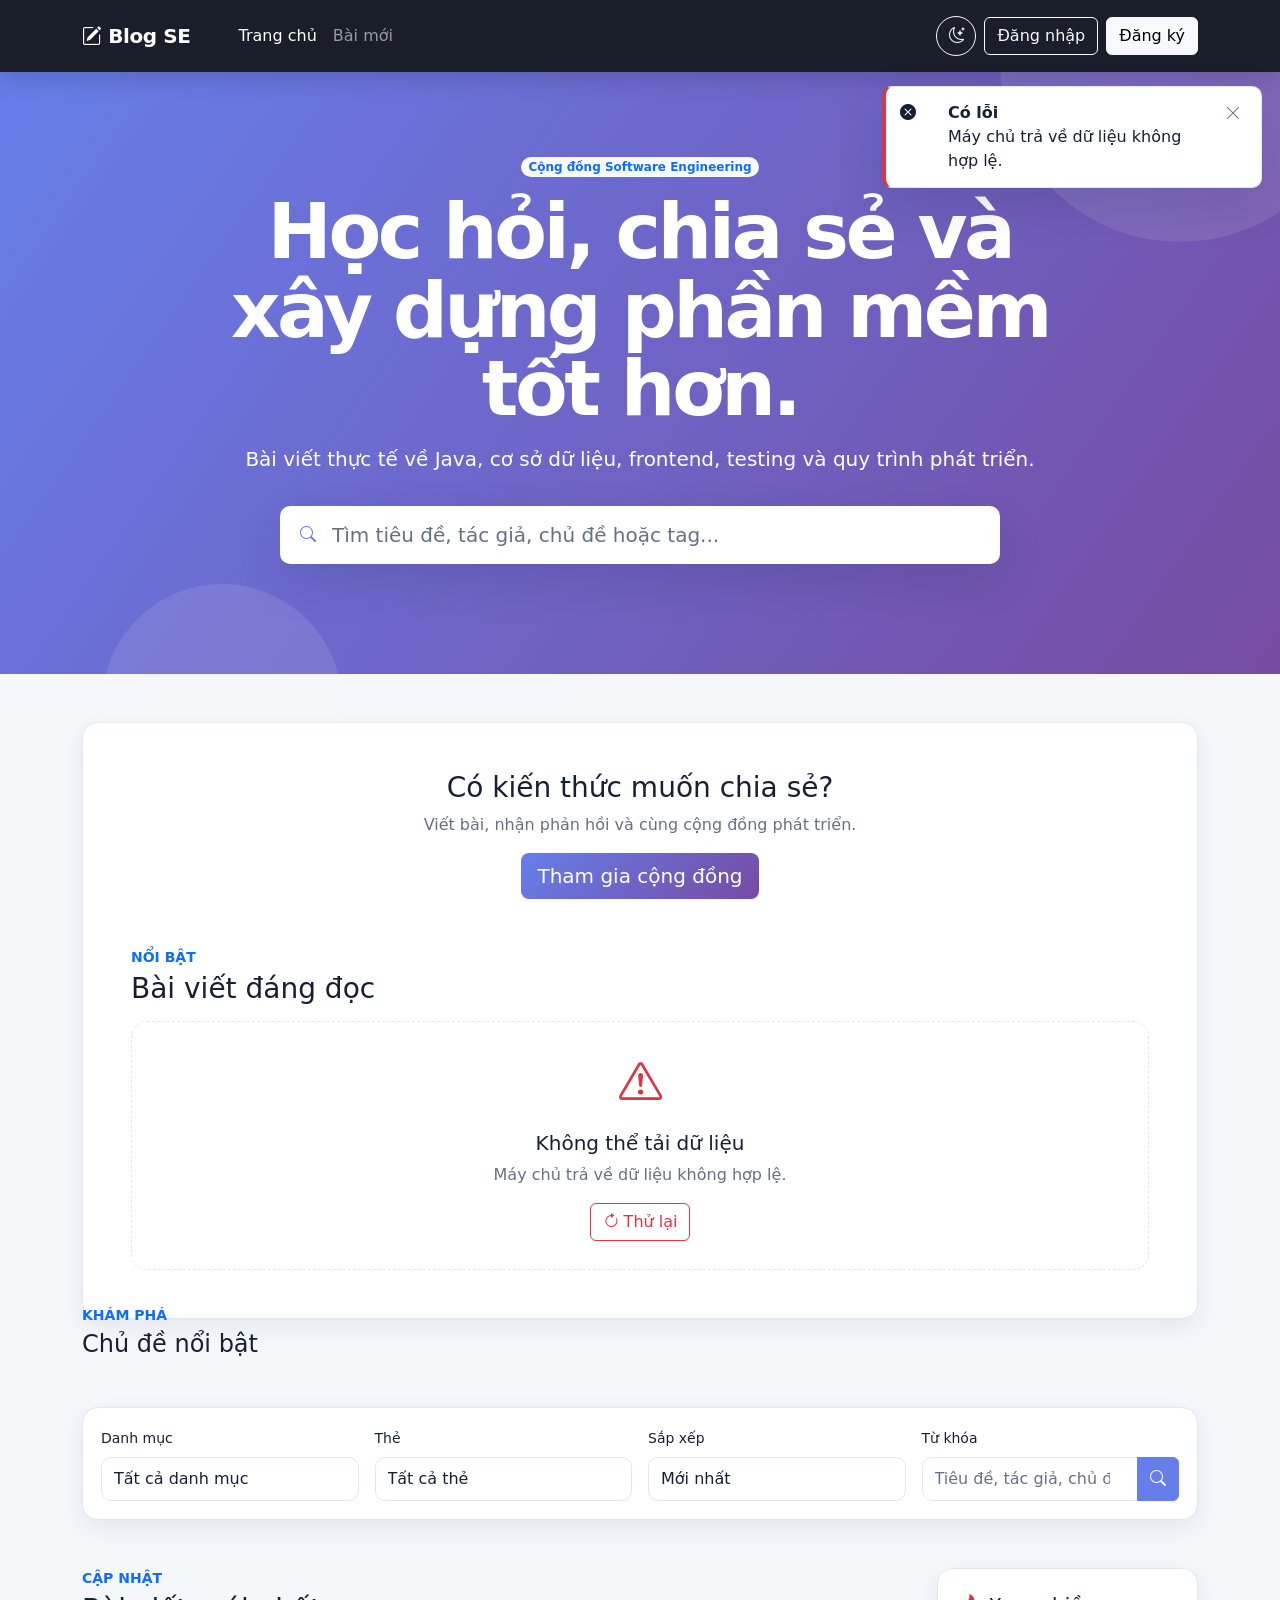
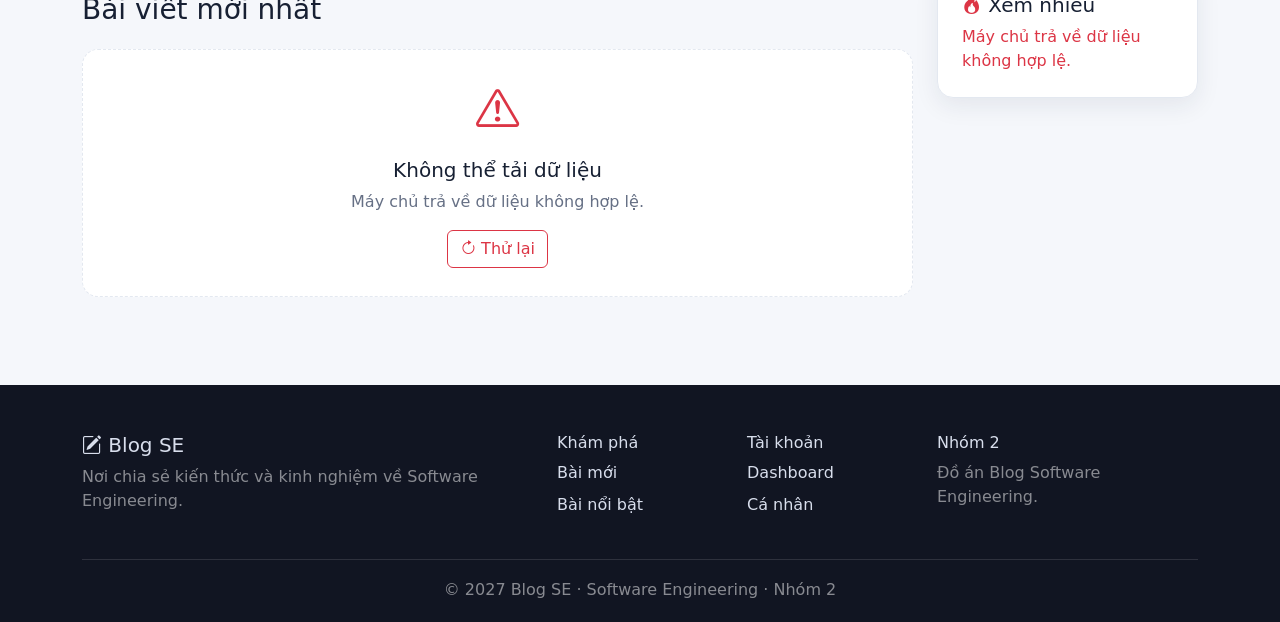
==== commit ec0361f1: "More fix bugs" ====
--- a/src/main/webapp/index.html
+++ b/src/main/webapp/index.html
@@ -4,296 +4,201 @@
 <head>
     <meta charset="UTF-8">
     <meta name="viewport" content="width=device-width, initial-scale=1.0">
+    <meta name="description"
+        content="Blog SE - Chia sẻ kiến thức Software Engineering, Java, cơ sở dữ liệu, frontend và kiểm thử.">
     <title>Blog SE - Trang chủ</title>
-    <link href="https://cdn.jsdelivr.net/npm/bootstrap@5.3.0/dist/css/bootstrap.min.css" rel="stylesheet">
-    <link rel="stylesheet" href="https://cdn.jsdelivr.net/npm/bootstrap-icons@1.10.0/font/bootstrap-icons.css">
-    <link rel="stylesheet" href="css/style.css">
+    <link href="https://cdn.jsdelivr.net/npm/bootstrap@5.3.3/dist/css/bootstrap.min.css" rel="stylesheet">
+    <link href="https://cdn.jsdelivr.net/npm/bootstrap-icons@1.11.3/font/bootstrap-icons.css" rel="stylesheet">
+    <link href="css/app.css?v=20260806" rel="stylesheet">
+    <link href="css/pages/index.css?v=20260807-2208" rel="stylesheet">
 </head>
 
 <body>
-    <!-- Navbar -->
-    <nav class="navbar navbar-expand-lg navbar-dark bg-dark">
+    <a class="visually-hidden-focusable btn btn-primary" href="#mainContent">Bỏ qua tới nội dung</a>
+
+    <nav class="navbar navbar-expand-lg navbar-dark app-navbar">
         <div class="container">
             <a class="navbar-brand fw-bold" href="index.html"><i class="bi bi-pencil-square"></i> Blog SE</a>
-            <div class="d-flex align-items-center">
-                <img id="avatarImg" src="https://ui-avatars.com/api/?name=User&background=667eea&color=fff&size=32"
-                    class="rounded-circle me-2" style="width:32px;height:32px;object-fit:cover;display:none;">
-                <span id="userInfo" class="text-white me-2 d-none"></span>
-                <button class="btn btn-outline-light btn-sm me-2" onclick="toggleTheme()"><i
-                        class="bi bi-moon-stars"></i></button>
-                <a href="#" id="loginBtn" class="btn btn-outline-light me-2"
-                    onclick="window.location.href='login.html'">Đăng nhập</a>
-                <a href="#" id="registerBtn" class="btn btn-outline-light me-2"
-                    onclick="window.location.href='register.html'">Đăng ký</a>
-                <a href="#" id="logoutBtn" class="btn btn-danger d-none" onclick="logout()">Đăng xuất</a>
-                <a href="dashboard.html" id="dashboardBtn" class="btn btn-light ms-2 d-none">Dashboard</a>
-                <a href="#" id="bookmarkBtn" class="btn btn-outline-light ms-2 d-none" onclick="loadBookmarks()"><i
-                        class="bi bi-bookmark"></i> Bài đã lưu</a>
-                <a href="#" id="supportBtn" class="btn btn-outline-light ms-2 d-none" data-bs-toggle="modal"
-                    data-bs-target="#supportModal"><i class="bi bi-headset"></i> Hỗ trợ</a>
+            <button class="navbar-toggler" type="button" data-bs-toggle="collapse" data-bs-target="#mainNavbar"
+                aria-controls="mainNavbar" aria-expanded="false" aria-label="Mở menu">
+                <span class="navbar-toggler-icon"></span>
+            </button>
+            <div class="collapse navbar-collapse" id="mainNavbar">
+                <ul class="navbar-nav me-auto ms-lg-4">
+                    <li class="nav-item"><a class="nav-link active" href="index.html">Trang chủ</a></li>
+                    <li class="nav-item"><a class="nav-link" href="#latestPosts">Bài mới</a></li>
+                    <li class="nav-item"><a class="nav-link d-none" data-auth="user" data-role="USER"
+                            href="history.html">Đã xem</a></li>
+                </ul>
+                <div class="navbar-actions" data-navbar-actions>
+                    <img class="nav-user-avatar d-none" data-user-avatar alt="Ảnh đại diện">
+                    <span class="text-white nav-user-name d-none" data-user-name></span>
+                    <button class="btn btn-outline-light theme-toggle" type="button" data-action="toggle-theme"
+                        aria-label="Đổi giao diện"><i class="bi bi-moon-stars"></i></button>
+                    <a class="btn btn-outline-light" data-auth="guest" href="login.html">Đăng nhập</a>
+                    <a class="btn btn-light" data-auth="guest" href="register.html">Đăng ký</a>
+                    <a class="btn btn-outline-light d-none" data-auth="user" href="dashboard.html">Dashboard</a>
+                    <button class="btn btn-danger d-none" data-auth="user" data-action="logout" type="button">Đăng
+                        xuất</button>
+                </div>
             </div>
         </div>
     </nav>
 
-    <!-- Modal Hỗ trợ -->
-    <div class="modal fade" id="supportModal" tabindex="-1">
-        <div class="modal-dialog">
-            <div class="modal-content">
-                <div class="modal-header">
-                    <h5 class="modal-title">💬 Hỗ trợ</h5>
-                    <button type="button" class="btn-close" data-bs-dismiss="modal"></button>
-                </div>
-                <div class="modal-body">
-                    <form id="supportForm">
-                        <div class="mb-3">
-                            <label class="form-label">Nội dung</label>
-                            <textarea id="supportMessage" class="form-control" rows="4" placeholder="Nhập tin nhắn..."
-                                required></textarea>
-                        </div>
-                        <button type="submit" class="btn btn-primary">Gửi</button>
-                    </form>
-                </div>
+    <header class="home-hero text-center">
+        <div class="container position-relative">
+            <span class="badge rounded-pill text-bg-light text-primary mb-3">Cộng đồng Software Engineering</span>
+            <h1 class="hero-title fw-bold">Học hỏi, chia sẻ và xây dựng phần mềm tốt hơn.</h1>
+            <p class="lead mt-3 mb-0">Bài viết thực tế về Java, cơ sở dữ liệu, frontend, testing và quy trình phát
+                triển.</p>
+            <div class="hero-search">
+                <i class="bi bi-search hero-search-icon"></i>
+                <input class="form-control form-control-lg" id="heroSearchInput" type="search" autocomplete="off"
+                    placeholder="Tìm tiêu đề, tác giả, chủ đề hoặc tag..." aria-label="Tìm kiếm bài viết">
+                <div class="search-suggestions d-none" id="searchSuggestions" role="listbox"></div>
             </div>
         </div>
-    </div>
-
-    <!-- Hero -->
-    <section class="hero text-center">
-
-        <!-- Changelog / Add HDR Block - 02/08/2026 -->
-            <div class="container position-relative" style="z-index:2;">
-                <h1 class="display-4 fw-bold">📘 Blog Software Engineering</h1>
-                <p class="lead">
-                    Chia sẻ kiến thức về 
-                    <span class="hdr-block">Kỹ thuật phần mềm</span>
+    </header>
+
+    <section class="container mt-5 mb-5">
+        <div class="app-card p-4 p-md-5">
+
+            <div class="text-center">
+                <h2 class="h3">Có kiến thức muốn chia sẻ?</h2>
+
+                <p class="text-muted">
+                    Viết bài, nhận phản hồi và cùng cộng đồng phát triển.
                 </p>
-            </div>
-        </section>
+
+                <a class="btn btn-gradient btn-lg d-none" data-auth="user" data-role="USER" href="dashboard.html#write">
+                    <i class="bi bi-pencil"></i>
+                    Viết bài ngay
+                </a>
+
+                <a class="btn btn-gradient btn-lg" data-auth="guest" href="register.html">
+                    Tham gia cộng đồng
+                </a>
+            </div>
+
+            <div class="mt-5">
+                <div class="section-heading mb-3">
+                    <div>
+                        <p class="text-uppercase small fw-semibold text-primary mb-1">
+                            Nổi bật
+                        </p>
+
+                        <h2 id="featuredHeading" class="h3 mb-0">
+                            Bài viết đáng đọc
+                        </h2>
+                    </div>
+                </div>
+
+                <div id="featuredPosts"></div>
+            </div>
 
         </div>
     </section>
 
-    <!-- Bộ lọc -->
-    <div class="container mt-3">
-        <div class="filter-section row g-2">
-            <div class="col-md-3">
-                <select id="filterCategory" class="form-select" onchange="loadPosts(1)">
-                    <option value="">📂 Tất cả danh mục</option>
-                </select>
-            </div>
-            <div class="col-md-3">
-                <select id="filterTag" class="form-select" onchange="loadPosts(1)">
-                    <option value="">🏷️ Tất cả thẻ</option>
-                </select>
-            </div>
-            <div class="col-md-3">
-                <select id="filterSort" class="form-select" onchange="loadPosts(1)">
-                    <option value="newest">🕐 Mới nhất</option>
-                    <option value="most_viewed">👁️ Lượt xem</option>
-                    <option value="most_liked">❤️ Lượt thích</option>
-                    <option value="most_commented">💬 Bình luận</option>
-                </select>
-            </div>
-            <div class="col-md-3">
-                <div class="input-group">
-                    <input type="text" id="searchInput" class="form-control" placeholder="🔍 Tìm kiếm..."
-                        onkeyup="if(event.key==='Enter') loadPosts(1)">
-                    <button class="btn btn-primary" onclick="loadPosts(1)"><i class="bi bi-search"></i></button>
-                </div>
-            </div>
-        </div>
-    </div>
-
-    <!-- Danh sách bài viết -->
-    <div class="container mt-4">
-        <div id="postList" class="row g-4">
-            <div class="col-12 text-center text-muted">Đang tải bài viết...</div>
-        </div>
-        <!-- Phân trang -->
-        <div id="paginationContainer" class="d-flex justify-content-center mt-4"></div>
-    </div>
-
-    <!-- Footer -->
-    <footer class="bg-dark text-white text-center py-3 mt-5">
-        <small>&copy; 2027 Blog SE - Software Engineering - Nhóm 2</small>
-    </footer>
-
-    <script src="https://cdn.jsdelivr.net/npm/bootstrap@5.3.0/dist/js/bootstrap.bundle.min.js"></script>
-    <script src="js/app.js"></script>
-    <script>
-        let currentUser = null;
-        let currentPage = 1;
-        const limit = 9;
-
-        async function checkLogin() {
-            try {
-                const res = await callApi('GET', '/current-user');
-                if (res.success) {
-                    currentUser = res.user;
-                    updateUI(currentUser);
-                } else {
-                    updateUI(null);
-                }
-            } catch (e) { updateUI(null); }
-        }
-
-        async function loadPosts(page = 1) {
-            currentPage = page;
-            const keyword = document.getElementById('searchInput').value.trim();
-            const categoryId = document.getElementById('filterCategory').value;
-            const tagId = document.getElementById('filterTag').value;
-            const sort = document.getElementById('filterSort').value;
-
-            let url = '/posts?action=filter&page=' + page + '&limit=' + limit;
-            if (keyword) url += '&keyword=' + encodeURIComponent(keyword);
-            if (categoryId) url += '&categoryId=' + categoryId;
-            if (tagId) url += '&tagId=' + tagId;
-            if (sort) url += '&sort=' + sort;
-
-            try {
-                const result = await callApi('GET', url);
-                const posts = result.posts || [];
-                const total = result.total || 0;
-                const totalPages = result.totalPages || 1;
-
-                const container = document.getElementById('postList');
-                if (posts.length === 0) {
-                    container.innerHTML = '<div class="col-12 text-center text-muted">Chưa có bài viết nào.</div>';
-                } else {
-                    container.innerHTML = posts.map(p => `
-                        <div class="col-md-4">
-                            <a href="post-detail.html?id=${p.postId}" class="text-decoration-none text-dark">
-                                <div class="card h-100">
-                                    <div class="card-body">
-                                        <span class="badge bg-primary badge-custom">${p.categoryName || 'Chung'}</span>
-                                        <h5 class="card-title mt-2">${p.title}</h5>
-                                        <p class="card-text text-muted small">${p.summary || ''}</p>
-                                        <div class="d-flex justify-content-between align-items-center mt-3">
-                                            <div class="post-meta">
-                                                <span class="me-2">❤️ ${p.likeCount || 0}</span>
-                                                <span>💬 ${p.commentCount || 0}</span>
-                                                <span class="ms-2"><i class="bi bi-eye"></i> ${p.viewCount || 0}</span>
-                                            </div>
-                                        </div>
-                                    </div>
-                                    <div class="card-footer bg-transparent text-muted small">
-                                        <i class="bi bi-person"></i> ${p.authorName} | ${formatDate(p.createdAt)}
-                                    </div>
-                                </div>
-                            </a>
+    <main class="main-content home-main" id="mainContent">
+
+        <section class="container mb-4" aria-labelledby="categoryHeading">
+            <div class="section-heading mb-3">
+                <div>
+                    <p class="text-uppercase small fw-semibold text-primary mb-1">Khám phá</p>
+                    <h2 id="categoryHeading" class="h4 mb-0">Chủ đề nổi bật</h2>
+                </div>
+            </div>
+            <div class="category-chips" id="categoryChips" aria-label="Lọc theo danh mục"></div>
+        </section>
+
+        <section class="container mb-5" aria-label="Bộ lọc bài viết">
+            <div class="filter-panel">
+                <div class="row g-3">
+                    <div class="col-md-4 col-lg-3">
+                        <label class="form-label small" for="filterCategory">Danh mục</label>
+                        <select class="form-select" id="filterCategory">
+                            <option value="">Tất cả danh mục</option>
+                        </select>
+                    </div>
+                    <div class="col-md-4 col-lg-3">
+                        <label class="form-label small" for="filterTag">Thẻ</label>
+                        <select class="form-select" id="filterTag">
+                            <option value="">Tất cả thẻ</option>
+                        </select>
+                    </div>
+                    <div class="col-md-4 col-lg-3">
+                        <label class="form-label small" for="filterSort">Sắp xếp</label>
+                        <select class="form-select" id="filterSort">
+                            <option value="newest">Mới nhất</option>
+                            <option value="most_viewed">Xem nhiều</option>
+                            <option value="most_liked">Thích nhiều</option>
+                            <option value="most_commented">Nhiều bình luận</option>
+                        </select>
+                    </div>
+                    <div class="col-lg-3">
+                        <label class="form-label small" for="filterKeyword">Từ khóa</label>
+                        <div class="input-group">
+                            <input class="form-control" id="filterKeyword" type="search"
+                                placeholder="Tiêu đề, tác giả, chủ đề, tag...">
+                            <button class="btn btn-primary" id="filterSearchButton" type="button"
+                                aria-label="Tìm kiếm"><i class="bi bi-search"></i></button>
                         </div>
-                    `).join('');
-                }
-
-                const pagination = document.getElementById('paginationContainer');
-                if (totalPages > 1) {
-                    let html = '<ul class="pagination">';
-                    html += `<li class="page-item ${page <= 1 ? 'disabled' : ''}"><a class="page-link" href="#" onclick="loadPosts(${page - 1}); return false;">«</a></li>`;
-                    for (let i = 1; i <= totalPages; i++) {
-                        html += `<li class="page-item ${i === page ? 'active' : ''}"><a class="page-link" href="#" onclick="loadPosts(${i}); return false;">${i}</a></li>`;
-                    }
-                    html += `<li class="page-item ${page >= totalPages ? 'disabled' : ''}"><a class="page-link" href="#" onclick="loadPosts(${page + 1}); return false;">»</a></li>`;
-                    html += '</ul>';
-                    pagination.innerHTML = html;
-                } else {
-                    pagination.innerHTML = '';
-                }
-            } catch (err) {
-                document.getElementById('postList').innerHTML = '<div class="col-12 text-center text-danger">Lỗi tải dữ liệu</div>';
-            }
-        }
-
-        async function loadBookmarks() {
-            const posts = await callApi('GET', '/bookmarks?action=list');
-            const container = document.getElementById('postList');
-            document.getElementById('paginationContainer').innerHTML = '';
-            if (!posts || posts.length === 0) {
-                container.innerHTML = '<div class="col-12 text-center text-muted">Chưa có bài viết nào được lưu.</div>';
-            } else {
-                container.innerHTML = posts.map(p => `
-                    <div class="col-md-4">
-                        <a href="post-detail.html?id=${p.postId}" class="text-decoration-none text-dark">
-                            <div class="card h-100">
-                                <div class="card-body">
-                                    <span class="badge bg-primary badge-custom">${p.categoryName || 'Chung'}</span>
-                                    <h5 class="card-title mt-2">${p.title}</h5>
-                                    <p class="card-text text-muted small">${p.summary || ''}</p>
-                                    <div class="d-flex justify-content-between align-items-center mt-3">
-                                        <div class="post-meta">
-                                            <span class="me-2">❤️ ${p.likeCount || 0}</span>
-                                            <span>💬 ${p.commentCount || 0}</span>
-                                            <span class="ms-2"><i class="bi bi-eye"></i> ${p.viewCount || 0}</span>
-                                        </div>
-                                    </div>
-                                </div>
-                                <div class="card-footer bg-transparent text-muted small">
-                                    <i class="bi bi-person"></i> ${p.authorName} | ${formatDate(p.createdAt)}
-                                </div>
-                            </div>
-                        </a>
-                    </div>
-                `).join('');
-            }
-        }
-
-        async function loadFilters() {
-            try {
-                const cats = await callApi('GET', '/categories');
-                const catSel = document.getElementById('filterCategory');
-                if (cats) cats.forEach(c => {
-                    const opt = document.createElement('option');
-                    opt.value = c.categoryId;
-                    opt.textContent = c.categoryName;
-                    catSel.appendChild(opt);
-                });
-                const tags = await callApi('GET', '/tags');
-                const tagSel = document.getElementById('filterTag');
-                if (tags) tags.forEach(t => {
-                    const opt = document.createElement('option');
-                    opt.value = t.tagId;
-                    opt.textContent = '#' + t.tagName;
-                    tagSel.appendChild(opt);
-                });
-            } catch (e) { console.warn('Filter load error', e); }
-        }
-
-        // ---- Hỗ trợ ----
-        document.getElementById('supportForm').addEventListener('submit', async function (e) {
-            e.preventDefault();
-            const message = document.getElementById('supportMessage').value.trim();
-            if (!message) {
-                showToast('Vui lòng nhập nội dung', 'danger');
-                return;
-            }
-            try {
-                const result = await callApi('POST', '/support', { message });
-                if (result.success) {
-                    showToast('Đã gửi tin nhắn hỗ trợ', 'success');
-                    document.getElementById('supportMessage').value = '';
-                    bootstrap.Modal.getInstance(document.getElementById('supportModal')).hide();
-                } else {
-                    showToast(result.message || 'Lỗi gửi', 'danger');
-                }
-            } catch (e) {
-                showToast('Lỗi kết nối', 'danger');
-            }
-        });
-
-        async function logout() {
-            await callApi('POST', '/logout');
-            currentUser = null;
-            updateUI(null);
-            window.location.reload();
-        }
-
-        document.addEventListener('DOMContentLoaded', function () {
-            loadTheme();
-            applyGlobalSettings();
-            checkLogin();
-            loadFilters();
-            loadPosts(1);
-        });
-    </script>
+                    </div>
+                </div>
+            </div>
+        </section>
+
+        <section class="container" id="latestPosts" aria-labelledby="latestHeading">
+            <div class="row g-4">
+                <div class="col-xl-9">
+                    <div class="section-heading">
+                        <div>
+                            <p class="text-uppercase small fw-semibold text-primary mb-1">Cập nhật</p>
+                            <h2 id="latestHeading" class="h3 mb-0">Bài viết mới nhất</h2>
+                        </div>
+                        <span class="text-muted" id="resultSummary"></span>
+                    </div>
+                    <div class="row g-4" id="postList"></div>
+                    <nav class="d-flex justify-content-center mt-4" id="paginationContainer" aria-label="Phân trang">
+                    </nav>
+                </div>
+                <aside class="col-xl-3">
+                    <div class="app-card p-4 sticky-xl-top" id="trendingPanel">
+                        <h3 class="h5"><i class="bi bi-fire text-danger"></i> Xem nhiều</h3>
+                        <div class="trending-list" id="trendingList"></div>
+                    </div>
+                </aside>
+            </div>
+        </section>
+
+        <footer class="app-footer">
+            <div class="container">
+                <div class="row g-4">
+                    <div class="col-md-5">
+                        <h5><i class="bi bi-pencil-square"></i> Blog SE</h5>
+                        <p class="text-white-50">Nơi chia sẻ kiến thức và kinh nghiệm về Software Engineering.</p>
+                    </div>
+                    <div class="col-6 col-md-2">
+                        <h6>Khám phá</h6><a class="d-block mb-2" href="#latestPosts">Bài mới</a><a class="d-block mb-2"
+                            href="#featuredHeading">Bài nổi bật</a>
+                    </div>
+                    <div class="col-6 col-md-2">
+                        <h6>Tài khoản</h6><a class="d-block mb-2" href="dashboard.html">Dashboard</a><a
+                            class="d-block mb-2" href="profile.html">Cá nhân</a>
+                    </div>
+                    <div class="col-md-3">
+                        <h6>Nhóm 2</h6>
+                        <p class="text-white-50 mb-0">Đồ án Blog Software Engineering.</p>
+                    </div>
+                </div>
+                <div class="footer-bottom text-center text-white-50">© 2027 Blog SE · Software Engineering · Nhóm 2
+                </div>
+            </div>
+        </footer>
+
+        <script src="https://cdn.jsdelivr.net/npm/bootstrap@5.3.3/dist/js/bootstrap.bundle.min.js"></script>
+        <script src="js/app.js?v=20260816-account-status"></script>
+        <script src="js/index.js?v=20260807-2208"></script>
 </body>
 
 </html>
--- a/src/main/webapp/css/app.css
+++ b/src/main/webapp/css/app.css
@@ -0,0 +1,8 @@
+@import url("./variables.css");
+@import url("./base.css");
+@import url("./components/navbar.css");
+@import url("./components/notification.css");
+@import url("./components/cards.css");
+@import url("./components/forms.css");
+@import url("./components/states.css");
+@import url("./components/modals.css");
--- a/src/main/webapp/css/pages/index.css
+++ b/src/main/webapp/css/pages/index.css
@@ -0,0 +1,208 @@
+.home-hero {
+	position: relative;
+	z-index: 20;
+	overflow: visible;
+	padding: 82px 0 110px;
+	color: #fff;
+	background: linear-gradient(
+		125deg,
+		var(--primary-color),
+		var(--secondary-color)
+	);
+}
+.home-hero::before,
+.home-hero::after {
+	content: "";
+	position: absolute;
+	pointer-events: none;
+	border-radius: 50%;
+	background: rgba(255, 255, 255, 0.1);
+}
+.home-hero::before {
+	width: 360px;
+	height: 360px;
+	top: -190px;
+	right: -80px;
+}
+.home-hero::after {
+	width: 240px;
+	height: 240px;
+	bottom: -150px;
+	left: 8%;
+}
+.hero-title {
+	max-width: 820px;
+	margin-inline: auto;
+	font-size: clamp(2.4rem, 6vw, 5rem);
+	line-height: 1.02;
+	letter-spacing: -0.045em;
+}
+.hero-search {
+	position: relative;
+	z-index: 50;
+	max-width: 720px;
+	margin: 32px auto 0;
+}
+.hero-search .form-control {
+	min-height: 58px;
+	padding-left: 52px;
+	border: 0;
+	box-shadow: var(--shadow-md);
+}
+.hero-search-icon {
+	position: absolute;
+	z-index: 4;
+	left: 20px;
+	top: 50%;
+	transform: translateY(-50%);
+	color: var(--primary-color);
+}
+.search-suggestions {
+	position: absolute;
+	z-index: 60;
+	top: calc(100% + 8px);
+	left: 0;
+	right: 0;
+	overflow: hidden;
+	border: 1px solid var(--border-color);
+	border-radius: var(--radius-md);
+	background: var(--bg-surface);
+	box-shadow: var(--shadow-md);
+	max-height: min(420px, 60vh);
+	overflow-y: auto;
+}
+.suggestion-item {
+	display: block;
+	padding: 13px 16px;
+	color: var(--text-color);
+	text-decoration: none;
+	border-bottom: 1px solid var(--border-color);
+}
+.suggestion-item:hover,
+.suggestion-item.is-active {
+	color: var(--text-color);
+	background: var(--bg-muted);
+}
+.home-main {
+	margin-top: -62px;
+	position: relative;
+	z-index: 1;
+}
+.featured-layout {
+	display: grid;
+	grid-template-columns: 1.65fr 1fr;
+	gap: 18px;
+}
+.featured-main,
+.featured-small {
+	position: relative;
+	min-height: 260px;
+	overflow: hidden;
+	border-radius: var(--radius-lg);
+	color: #fff;
+	background: #222;
+}
+.featured-main {
+	min-height: 520px;
+}
+.featured-stack {
+	display: grid;
+	gap: 18px;
+}
+.featured-image {
+	position: absolute;
+	inset: 0;
+	width: 100%;
+	height: 100%;
+	object-fit: cover;
+	opacity: 0.68;
+}
+.featured-overlay {
+	position: absolute;
+	inset: 0;
+	background: linear-gradient(
+		to top,
+		rgba(7, 10, 20, 0.95),
+		rgba(7, 10, 20, 0.05)
+	);
+}
+.featured-content {
+	position: absolute;
+	z-index: 2;
+	inset-inline: 0;
+	bottom: 0;
+	padding: 26px;
+}
+.category-chips {
+	display: flex;
+	gap: 10px;
+	overflow-x: auto;
+	padding-bottom: 8px;
+	scrollbar-width: none;
+}
+.category-chip {
+	flex: 0 0 auto;
+	border: 1px solid var(--border-color);
+	border-radius: 999px;
+	padding: 9px 15px;
+	color: var(--text-color);
+	background: var(--bg-surface);
+}
+.category-chip.is-active {
+	color: #fff;
+	border-color: var(--primary-color);
+	background: var(--primary-color);
+}
+.filter-panel {
+	padding: 18px;
+	border: 1px solid var(--border-color);
+	border-radius: var(--radius-md);
+	background: var(--bg-surface);
+	box-shadow: var(--shadow-sm);
+}
+.section-heading {
+	display: flex;
+	align-items: end;
+	justify-content: space-between;
+	gap: 20px;
+	margin-bottom: 22px;
+}
+.trending-list {
+	counter-reset: trending;
+}
+.trending-item {
+	display: grid;
+	grid-template-columns: 44px 1fr;
+	gap: 12px;
+	padding: 15px 0;
+	border-bottom: 1px solid var(--border-color);
+}
+.trending-item::before {
+	counter-increment: trending;
+	content: counter(trending, decimal-leading-zero);
+	font-size: 1.35rem;
+	font-weight: 800;
+	color: var(--primary-color);
+}
+@media (max-width: 991.98px) {
+	.featured-layout {
+		grid-template-columns: 1fr;
+	}
+	.featured-main {
+		min-height: 420px;
+	}
+	.featured-stack {
+		grid-template-columns: 1fr 1fr;
+	}
+}
+@media (max-width: 575.98px) {
+	.home-hero {
+		padding: 56px 0 92px;
+	}
+	.featured-stack {
+		grid-template-columns: 1fr;
+	}
+	.featured-main {
+		min-height: 360px;
+	}
+}
